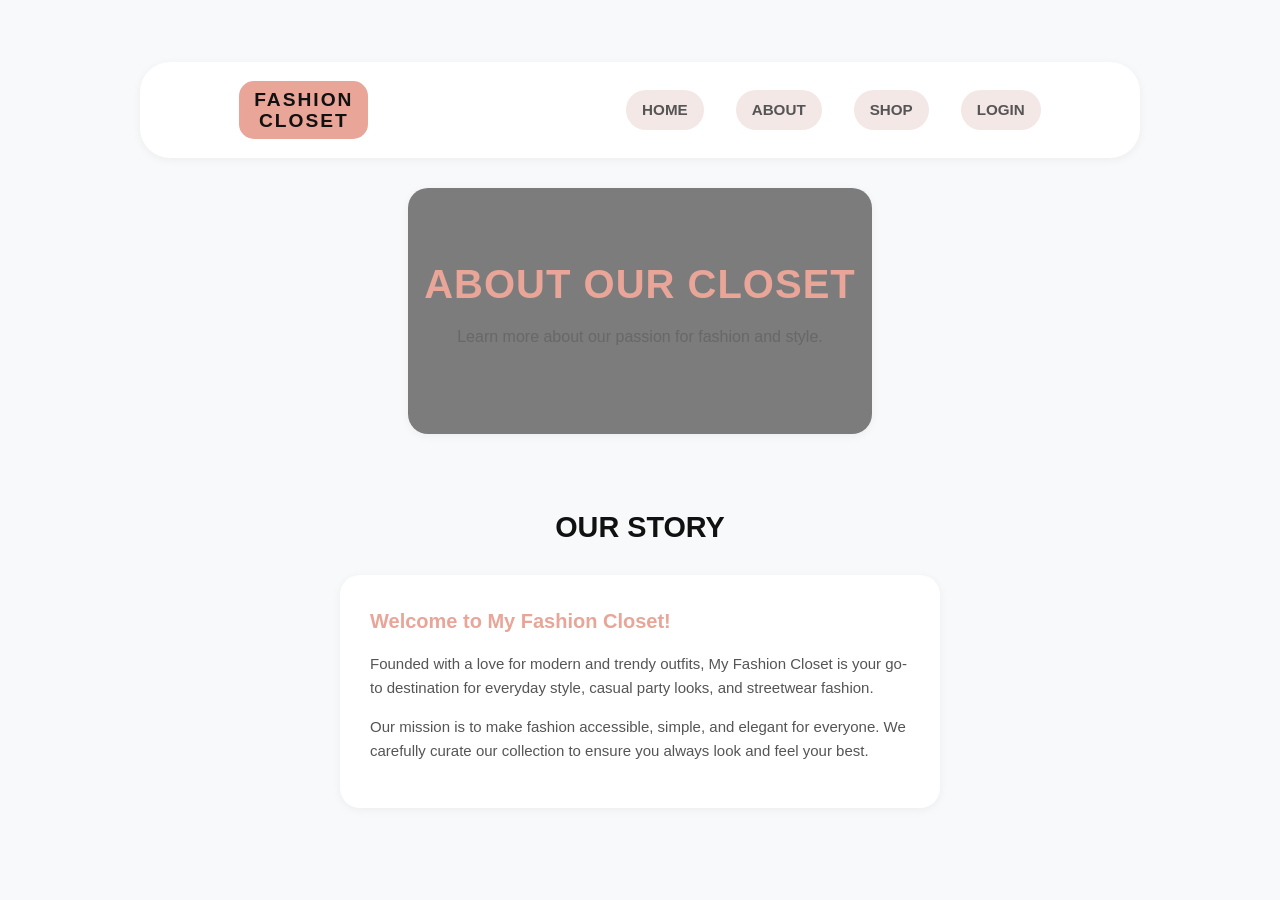
==== about.html @ 58e5c2ad "change" ====
<!DOCTYPE html>
<html lang="en">

<head>
    <meta charset="UTF-8">
    <meta name="viewport" content="width=device-width, initial-scale=1.0">
    <title>About Us - My Fashion Closet</title>
    <link rel="stylesheet" href="style.css">
</head>

<body>
    <nav>
        <div class="logo">
            FASHION<br>CLOSET
        </div>
        <ul>
            <li><a href="index.html">Home</a></li>
            <li><a href="about.html">About</a></li>
            <li><a href="shop.html">Shop</a></li>
            <li><a href="login.html">Login</a></li>
        </ul>
    </nav>
    <section class="hero">
        <h1>About Our Closet</h1>
        <p>Learn more about our passion for fashion and style.</p>
    </section>
    <section class="shop-section">
        <h2>Our Story</h2>

        <div class="about-card">
            <h3>Welcome to My Fashion Closet!</h3>
            <p>
                Founded with a love for modern and trendy outfits, My Fashion Closet is your go-to destination for
                everyday style, casual party looks, and streetwear fashion.
            </p>
            <p>
                Our mission is to make fashion accessible, simple, and elegant for everyone. We carefully curate our
                collection to ensure you always look and feel your best.
            </p>
        </div>
    </section>

</body>

</html>
---- style.css ----
* {
    margin: 0;
    padding: 0;
    box-sizing: border-box;
    font-family: 'Segoe UI', sans-serif;
}

body {
    background-color: #faf7f5;
    color: #2d2d2d;
    display: flex;
    flex-direction: column;
    align-items: center;
    padding: 20px;
}

nav {
    width: 90%;
    max-width: 1000px;
    background-color: #ffffff;
    box-shadow: 0 4px 20px rgba(0, 0, 0, 0.05);
    padding: 15px 25px;
    display: flex;
    justify-content: space-between;
    align-items: center;
    border-radius: 50px;
    margin-bottom: 40px;
}

.logo {
    background-color: #e8a598;
    color: #ffffff;
    padding: 10px 22px;
    border-radius: 30px;
    font-weight: bold;
    font-size: 14px;
    text-align: center;
    letter-spacing: 1px;
}

nav ul {
    list-style: none;
    display: flex;
    gap: 10px;
}

nav ul li a {
    display: inline-block;
    background-color: #f3e8e5;
    color: #4a3e3d;
    text-decoration: none;
    padding: 8px 18px;
    border-radius: 20px;
    font-size: 14px;
    font-weight: 600;
    transition: all 0.3s ease;
}

nav ul li a:hover {
    background-color: #e8a598;
    color: #ffffff;
}

.hero-card {
    width: 90%;
    max-width: 800px;
    background-color: #ffffff;
    border-radius: 24px;
    padding: 60px 20px;
    text-align: center;
    box-shadow: 0 10px 30px rgba(0, 0, 0, 0.04);
}

.hero-card h1 {
    color: #e8a598;
    font-size: 32px;
    margin-bottom: 10px;
}

.hero-card p {
    color: #7a7a7a;
}

* {
    margin: 0;
    padding: 0;
    box-sizing: border-box;
    font-family: Arial, sans-serif;
}

body {
    background-color: #faf7f5;
    color: #333333;
    padding: 20px;
}

nav {
    background-color: #ffffff;
    padding: 15px 30px;
    display: flex;
    justify-content: space-between;
    align-items: center;
    border-radius: 30px;
    margin-bottom: 30px;
    box-shadow: 0 2px 10px rgba(0, 0, 0, 0.05);
}

.logo {
    background-color: #e8a598;
    color: #ffffff;
    padding: 8px 15px;
    border-radius: 15px;
    font-weight: bold;
    font-size: 12px;
    text-align: center;
}

nav ul {
    list-style: none;
    display: flex;
    gap: 10px;
}

nav ul li a {
    text-decoration: none;
    color: #333333;
    background-color: #f3e8e5;
    padding: 8px 16px;
    border-radius: 20px;
    font-size: 14px;
    font-weight: bold;
}

nav ul li a:hover {
    background-color: #e8a598;
    color: #ffffff;
}

.hero {
    background-color: #ffffff;
    padding: 40px 20px;
    text-align: center;
    border-radius: 20px;
    margin-bottom: 40px;
    box-shadow: 0 2px 10px rgba(0, 0, 0, 0.05);
}

.hero h1 {
    color: #e8a598;
    font-size: 28px;
    margin-bottom: 10px;
}

.hero p {
    color: #666666;
    margin-bottom: 20px;
}

.btn {
    display: inline-block;
    background-color: #e8a598;
    color: #ffffff;
    padding: 10px 20px;
    text-decoration: none;
    border-radius: 20px;
    font-weight: bold;
}

.shop-section {
    text-align: center;
}

.shop-section h2 {
    margin-bottom: 20px;
}

.product-grid {
    display: flex;
    justify-content: center;
    gap: 20px;
    flex-wrap: wrap;
}

.product-card {
    background-color: #ffffff;
    padding: 15px;
    border-radius: 15px;
    width: 250px;
    box-shadow: 0 2px 10px rgba(0, 0, 0, 0.05);
}

.product-card img {
    width: 100%;
    height: 280px;
    object-fit: cover;
    border-radius: 10px;
    margin-bottom: 10px;
}

.product-card h3 {
    font-size: 16px;
    margin-bottom: 5px;
}

.price {
    color: #e8a598;
    font-weight: bold;
    margin-bottom: 10px;
}

.buy-btn {
    background-color: #f3e8e5;
    color: #333333;
    border: none;
    padding: 8px 15px;
    border-radius: 15px;
    cursor: pointer;
    font-weight: bold;
}

.buy-btn:hover {
    background-color: #e8a598;
    color: #ffffff;
}

/* Basic Page Reset */
* {
    margin: 0;
    padding: 0;
    box-sizing: border-box;
    font-family: Arial, sans-serif;
}

body {
    background-color: #faf7f5;
    color: #333333;
    padding: 20px;
}

/* Navigation Bar */
nav {
    background-color: #ffffff;
    padding: 15px 30px;
    display: flex;
    justify-content: space-between;
    align-items: center;
    border-radius: 30px;
    margin-bottom: 30px;
    box-shadow: 0 2px 10px rgba(0, 0, 0, 0.05);
}

.logo {
    background-color: #e8a598;
    color: #ffffff;
    padding: 8px 15px;
    border-radius: 15px;
    font-weight: bold;
    font-size: 12px;
    text-align: center;
}

nav ul {
    list-style: none;
    display: flex;
    gap: 10px;
}

nav ul li a {
    text-decoration: none;
    color: #333333;
    background-color: #f3e8e5;
    padding: 8px 16px;
    border-radius: 20px;
    font-size: 14px;
    font-weight: bold;
    transition: all 0.3s ease;
}

nav ul li a:hover {
    background-color: #e8a598;
    color: #ffffff;
}

.hero {
    background-color: #ffffff;
    padding: 40px 20px;
    text-align: center;
    border-radius: 20px;
    margin-bottom: 40px;
    box-shadow: 0 2px 10px rgba(0, 0, 0, 0.05);
}

.hero h1 {
    color: #e8a598;
    font-size: 28px;
    margin-bottom: 10px;
}

.hero p {
    color: #666666;
    margin-bottom: 20px;
}

.btn {
    display: inline-block;
    background-color: #e8a598;
    color: #ffffff;
    padding: 10px 20px;
    text-decoration: none;
    border-radius: 20px;
    font-weight: bold;
    transition: background-color 0.3s;
}

.btn:hover {
    background-color: #d88e80;
}

.shop-section {
    text-align: center;
}

.shop-section h2 {
    margin-bottom: 20px;
}

.about-card {
    background-color: #ffffff;
    padding: 30px;
    border-radius: 20px;
    max-width: 600px;
    margin: 0 auto;
    text-align: left;
    box-shadow: 0 2px 10px rgba(0, 0, 0, 0.05);
}

.about-card h3 {
    color: #e8a598;
    font-size: 20px;
    margin-bottom: 15px;
}

.about-card p {
    color: #555555;
    line-height: 1.6;
    font-size: 15px;
    margin-bottom: 15px;
}


body {
    background-color: #f8f9fa;
    color: #333;
    line-height: 1.6;
}

a {
    text-decoration: none;
    color: inherit;
}

nav {
    display: flex;
    justify-content: space-between;
    align-items: center;
    padding: 1.2rem 8%;
    background-color: #ffffff;
    box-shadow: 0 2px 10px rgba(0, 0, 0, 0.05);
    position: sticky;
    top: 0;
    z-index: 1000;
}

nav .logo {
    font-weight: 800;
    font-size: 1.2rem;
    letter-spacing: 2px;
    line-height: 1.1;
    color: #111;
}

nav ul {
    display: flex;
    list-style: none;
    gap: 2rem;
}

nav ul li a {
    font-weight: 600;
    font-size: 0.95rem;
    text-transform: uppercase;
    color: #555;
    transition: color 0.3s ease;
}

nav ul li a:hover {
    color: #000;
}

.hero {
    background: linear-gradient(rgba(0, 0, 0, 0.5), rgba(0, 0, 0, 0.5)),
        url('https://images.unsplash.com/photo-1441986300917-64674bd600d8?auto=format&fit=crop&w=1500&q=80') center/cover no-repeat;
    color: #ffffff;
    text-align: center;
    padding: 4rem 1rem;
}

.hero h1 {
    font-size: 2.5rem;
    margin-bottom: 0.5rem;
    text-transform: uppercase;
}

.hero p {
    font-size: 1rem;
    opacity: 0.9;
}

.shop-section {
    max-width: 1200px;
    margin: 30px auto;
    padding: 0 15px;
}

.shop-section h2 {
    text-align: center;
    font-size: 1.8rem;
    color: #111;
    margin-bottom: 25px;
    text-transform: uppercase;
}

.products-container {
    display: grid;
    grid-template-columns: repeat(auto-fill, minmax(260px, 1fr));
    gap: 20px;
}

.product-grid {
    background-color: #ffffff;
    border-radius: 10px;
    overflow: hidden;
    box-shadow: 0 4px 15px rgba(0, 0, 0, 0.08);
    display: flex;
    flex-direction: column;
    padding-bottom: 15px;
    transition: transform 0.3s ease, box-shadow 0.3s ease;
}

.product-grid:hover {
    transform: translateY(-5px);
    box-shadow: 0 8px 25px rgba(0, 0, 0, 0.12);
}

.product-grid img {
    width: 100%;
    height: 300px;
    object-fit: cover;
    display: block;
}

.product-grid h3 {
    font-size: 1.1rem;
    color: #222;
    margin: 12px 15px 4px 15px;
}

.product-grid .price {
    font-size: 1rem;
    font-weight: 700;
    color: #d90429;
    margin: 0 15px 6px 15px;
}

.product-grid .size,
.product-grid .color {
    font-size: 0.85rem;
    color: #666;
    margin: 0 15px 3px 15px;
}

.product-grid .buy-btn {
    margin: 12px 15px 0 15px;
    margin-top: auto;
    padding: 9px;
    background-color: #111;
    color: #fff;
    border: none;
    border-radius: 5px;
    font-size: 0.85rem;
    font-weight: 600;
    cursor: pointer;
    text-transform: uppercase;
    transition: background 0.3s ease;
}

.product-grid .buy-btn:hover {
    background-color: #333;
}

@media (max-width: 600px) {
    nav {
        flex-direction: column;
        gap: 0.8rem;
    }

    nav ul {
        gap: 1.2rem;
    }

    .products-container {
        grid-template-columns: repeat(2, 1fr);
        gap: 12px;
    }

    .product-grid img {
        height: 180px;
    }

    .product-grid h3 {
        font-size: 0.95rem;
        margin: 8px 10px 2px 10px;
    }

    .product-grid .price {
        font-size: 0.9rem;
        margin: 0 10px 4px 10px;
    }

    .product-grid .size,
    .product-grid .color {
        font-size: 0.75rem;
        margin: 0 10px 2px 10px;
    }

    .product-grid .buy-btn {
        margin: 8px 10px 0 10px;
        padding: 7px;
        font-size: 0.78rem;
    }
}


/* ==========================================
   1. RESET & BASE STYLES
   ========================================== */
* {
    margin: 0;
    padding: 0;
    box-sizing: border-box;
    font-family: 'Segoe UI', Tahoma, Geneva, Verdana, sans-serif;
}

body {
    background-color: #f8f9fa;
    display: flex;
    justify-content: center;
    align-items: center;
    min-height: 100vh;
    padding: 20px;
}

/* ==========================================
   2. LOGIN CARD CONTAINER
   ========================================== */
.login-container {
    background-color: #ffffff;
    padding: 2.5rem 2rem;
    border-radius: 12px;
    box-shadow: 0 8px 24px rgba(0, 0, 0, 0.08);
    width: 100%;
    max-width: 380px;
}

h1 {
    text-align: center;
    color: orange;
    font-size: 1.8rem;
    margin-bottom: 1.5rem;
    text-transform: uppercase;
    letter-spacing: 1px;
}

/* ==========================================
   3. FORM STYLES
   ========================================== */
form {
    display: flex;
    flex-direction: column;
}

.form-group {
    margin-bottom: 1.2rem;
    display: flex;
    flex-direction: column;
}

label {
    font-size: 0.9rem;
    font-weight: 600;
    color: #444444;
    margin-bottom: 0.4rem;
}

input[type="text"],
input[type="password"] {
    padding: 0.75rem 1rem;
    border: 1px solid #cccccc;
    border-radius: 6px;
    font-size: 0.95rem;
    outline: none;
    transition: border-color 0.3s ease, box-shadow 0.3s ease;
}

input[type="text"]:focus,
input[type="password"]:focus {
    border-color: orange;
    box-shadow: 0 0 0 3px rgba(0, 0, 0, 0.05);
}

/* 
   4. BUTTON STYLES
   ========================================== */
button[type="submit"] {
    margin-top: 0.5rem;
    padding: 0.8rem;
    background-color: #e8a598;
    color: #ffffff;
    border: none;
    border-radius: 6px;
    font-size: 1rem;
    font-weight: 600;
    text-transform: uppercase;
    letter-spacing: 1px;
    cursor: pointer;
    transition: background-color 0.3s ease, transform 0.1s ease;
}

button[type="submit"]:hover {
    background-color: #333333;
}

button[type="submit"]:active {
    transform: scale(0.98);
}
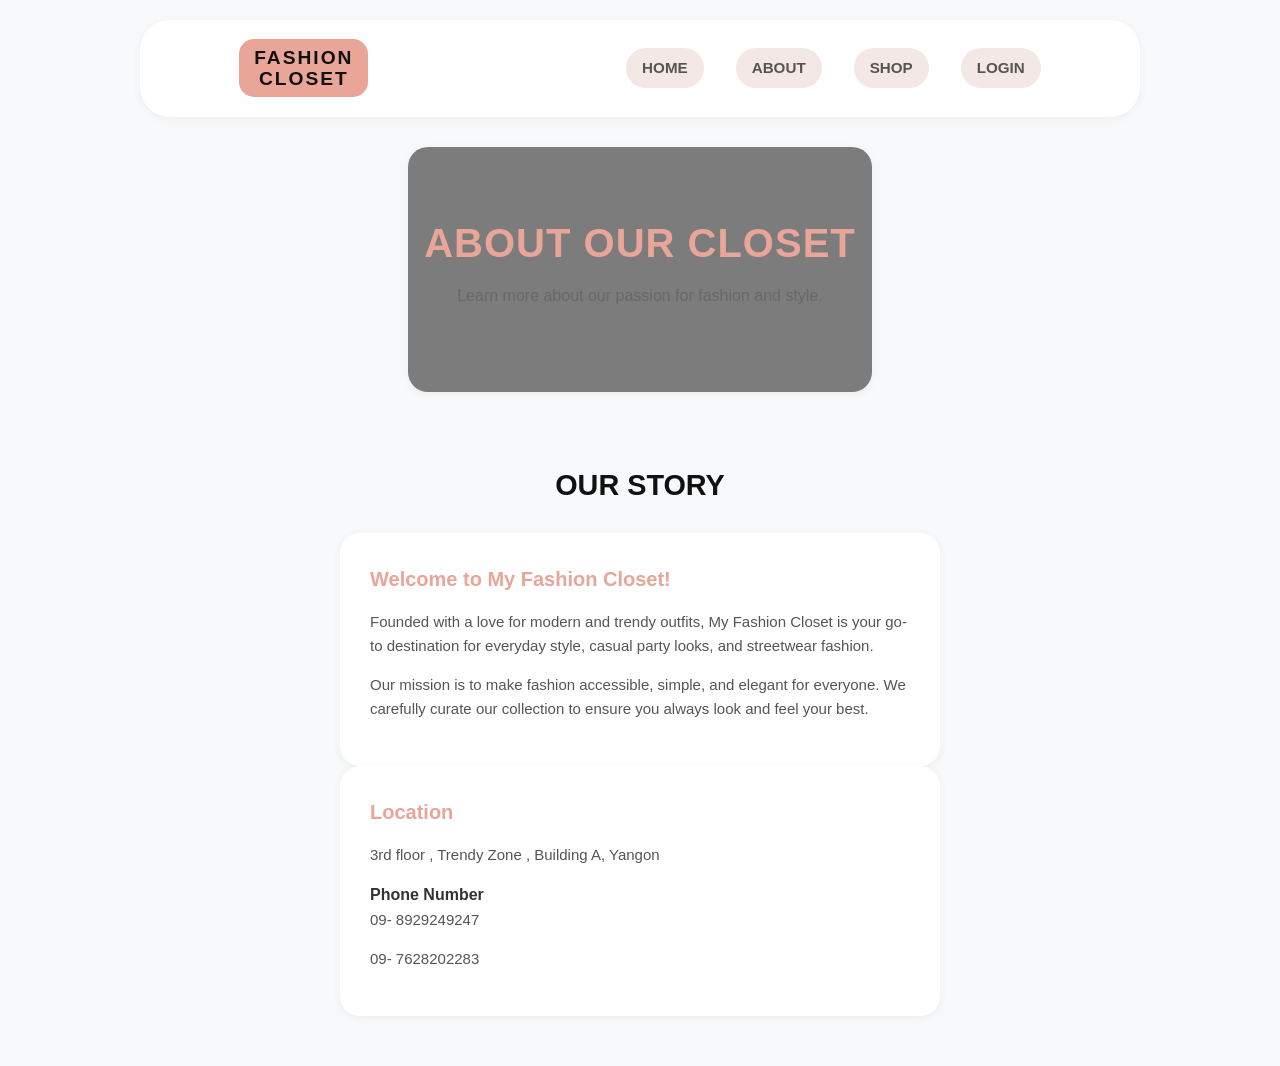
==== commit 838813e2: "location" ====
--- a/about.html
+++ b/about.html
@@ -38,6 +38,14 @@
                 collection to ensure you always look and feel your best.
             </p>
         </div>
+
+        <div class="about-card">
+            <h3>Location</h3>
+            <p> 3rd floor , Trendy Zone , Building A, Yangon</p>
+            <h4>Phone Number</h4>
+            <p>09- 8929249247 </p>
+            <p>09- 7628202283</p>
+        </div>
     </section>
 
 </body>
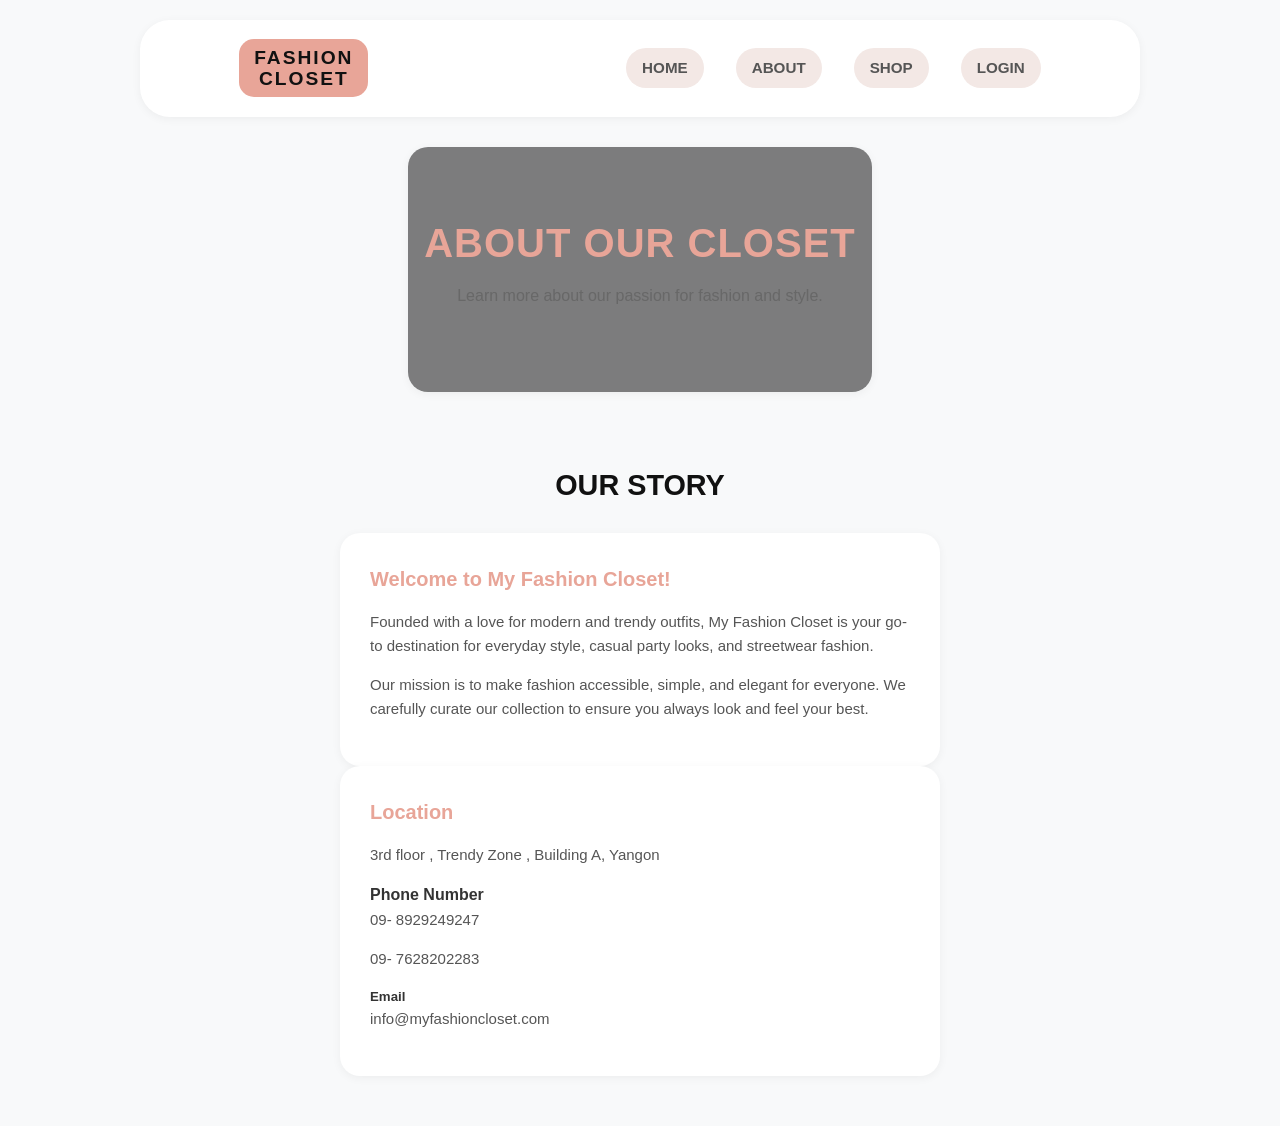
==== commit a7d33a14: "email" ====
--- a/about.html
+++ b/about.html
@@ -45,6 +45,8 @@
             <h4>Phone Number</h4>
             <p>09- 8929249247 </p>
             <p>09- 7628202283</p>
+            <h5>Email</h5>
+            <p>info@myfashioncloset.com</p>
         </div>
     </section>
 
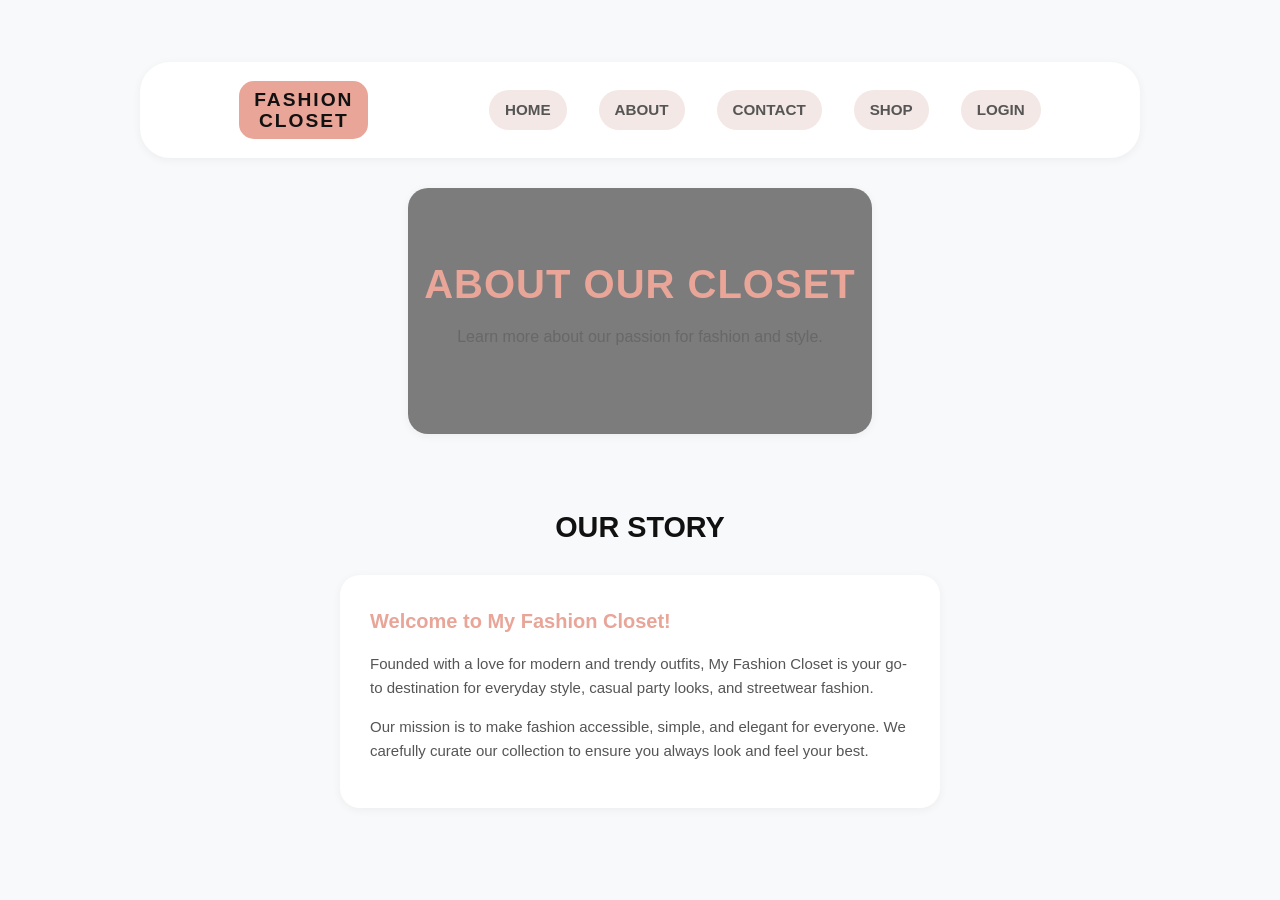
==== commit 81f3297d: "change" ====
--- a/about.html
+++ b/about.html
@@ -16,6 +16,7 @@
         <ul>
             <li><a href="index.html">Home</a></li>
             <li><a href="about.html">About</a></li>
+            <li><a href="contact.html">Contact</a></li>
             <li><a href="shop.html">Shop</a></li>
             <li><a href="login.html">Login</a></li>
         </ul>
@@ -39,14 +40,6 @@
             </p>
         </div>
 
-        <div class="about-card">
-            <h3>Location</h3>
-            <p> 3rd floor , Trendy Zone , Building A, Yangon</p>
-            <h4>Phone Number</h4>
-            <p>09- 8929249247 </p>
-            <p>09- 7628202283</p>
-            <h5>Email</h5>
-            <p>info@myfashioncloset.com</p>
         </div>
     </section>
 
--- a/style.css
+++ b/style.css
@@ -1,17 +1,6 @@
-* {
-    margin: 0;
-    padding: 0;
-    box-sizing: border-box;
-    font-family: 'Segoe UI', sans-serif;
-}
-
 body {
-    background-color: #faf7f5;
-    color: #2d2d2d;
-    display: flex;
     flex-direction: column;
-    align-items: center;
-    padding: 20px;
+
 }
 
 nav {
@@ -81,19 +70,6 @@
     color: #7a7a7a;
 }
 
-* {
-    margin: 0;
-    padding: 0;
-    box-sizing: border-box;
-    font-family: Arial, sans-serif;
-}
-
-body {
-    background-color: #faf7f5;
-    color: #333333;
-    padding: 20px;
-}
-
 nav {
     background-color: #ffffff;
     padding: 15px 30px;
@@ -223,20 +199,6 @@
     color: #ffffff;
 }
 
-/* Basic Page Reset */
-* {
-    margin: 0;
-    padding: 0;
-    box-sizing: border-box;
-    font-family: Arial, sans-serif;
-}
-
-body {
-    background-color: #faf7f5;
-    color: #333333;
-    padding: 20px;
-}
-
 /* Navigation Bar */
 nav {
     background-color: #ffffff;
@@ -349,7 +311,6 @@
 
 
 body {
-    background-color: #f8f9fa;
     color: #333;
     line-height: 1.6;
 }
@@ -540,13 +501,8 @@
     }
 }
 
-
-/* ==========================================
-   1. RESET & BASE STYLES
-   ========================================== */
 * {
     margin: 0;
-    padding: 0;
     box-sizing: border-box;
     font-family: 'Segoe UI', Tahoma, Geneva, Verdana, sans-serif;
 }
@@ -560,9 +516,6 @@
     padding: 20px;
 }
 
-/* ==========================================
-   2. LOGIN CARD CONTAINER
-   ========================================== */
 .login-container {
     background-color: #ffffff;
     padding: 2.5rem 2rem;
@@ -581,9 +534,6 @@
     letter-spacing: 1px;
 }
 
-/* ==========================================
-   3. FORM STYLES
-   ========================================== */
 form {
     display: flex;
     flex-direction: column;
@@ -618,9 +568,6 @@
     box-shadow: 0 0 0 3px rgba(0, 0, 0, 0.05);
 }
 
-/* 
-   4. BUTTON STYLES
-   ========================================== */
 button[type="submit"] {
     margin-top: 0.5rem;
     padding: 0.8rem;
@@ -642,4 +589,140 @@
 
 button[type="submit"]:active {
     transform: scale(0.98);
+}
+
+/* Contact Page Layout */
+.contact-section {
+    padding: 60px 20px;
+    display: flex;
+    justify-content: center;
+    background-color: #fcfcfc;
+}
+
+.contact-container {
+    display: flex;
+    gap: 40px;
+    max-width: 1000px;
+    width: 100%;
+    flex-wrap: wrap;
+    justify-content: center;
+}
+
+/* Info Box & Form Box Styles */
+.contact-info,
+.contact-form-box {
+    flex: 1;
+    min-width: 320px;
+    background: #ffffff;
+    padding: 40px;
+    border-radius: 12px;
+    box-shadow: 0 4px 20px rgba(0, 0, 0, 0.06);
+}
+
+.contact-info h2,
+.contact-form-box h2 {
+    margin-bottom: 15px;
+    color: #111;
+    font-size: 24px;
+}
+
+.contact-info p {
+    color: #666;
+    font-size: 14px;
+    line-height: 1.6;
+}
+
+.info-item {
+    margin-top: 25px;
+}
+
+.info-item strong {
+    color: #222;
+    font-size: 15px;
+}
+
+.info-item p {
+    margin-top: 4px;
+}
+
+/* Contact Form Elements */
+.contact-form {
+    display: flex;
+    flex-direction: column;
+    gap: 18px;
+    margin-top: 20px;
+}
+
+.input-group {
+    display: flex;
+    flex-direction: column;
+    gap: 6px;
+}
+
+.input-group label {
+    font-size: 13px;
+    font-weight: 600;
+    color: #333;
+}
+
+.input-group input,
+.input-group textarea {
+    padding: 12px 15px;
+    border: 1px solid #ddd;
+    border-radius: 6px;
+    font-size: 14px;
+    outline: none;
+    transition: 0.3s;
+    background-color: #fff;
+}
+
+.input-group input:focus,
+.input-group textarea:focus {
+    border-color: #000;
+    box-shadow: 0 0 5px rgba(0, 0, 0, 0.1);
+}
+
+.submit-btn {
+    padding: 14px;
+    background-color: #000;
+    color: #fff;
+    border: none;
+    border-radius: 6px;
+    font-size: 15px;
+    font-weight: 600;
+    cursor: pointer;
+    transition: 0.3s;
+    margin-top: 10px;
+}
+
+.submit-btn:hover {
+    background-color: #333;
+}
+
+.products-container {
+    display: grid;
+    grid-template-columns: repeat(3, 1fr);
+    gap: 30px;
+    max-width: 1200px;
+    margin: 0 auto;
+    padding: 20px;
+}
+
+.product-grid {
+    background-color: #ffffff;
+    border-radius: 15px;
+    padding: 15px;
+    box-shadow: 0 4px 15px rgba(0, 0, 0, 0.05);
+    text-align: center;
+    display: flex;
+    flex-direction: column;
+    justify-content: space-between;
+}
+
+.product-grid img {
+    width: 100%;
+    height: 280px;
+    object-fit: cover;
+    border-radius: 10px;
+    margin-bottom: 12px;
 }
